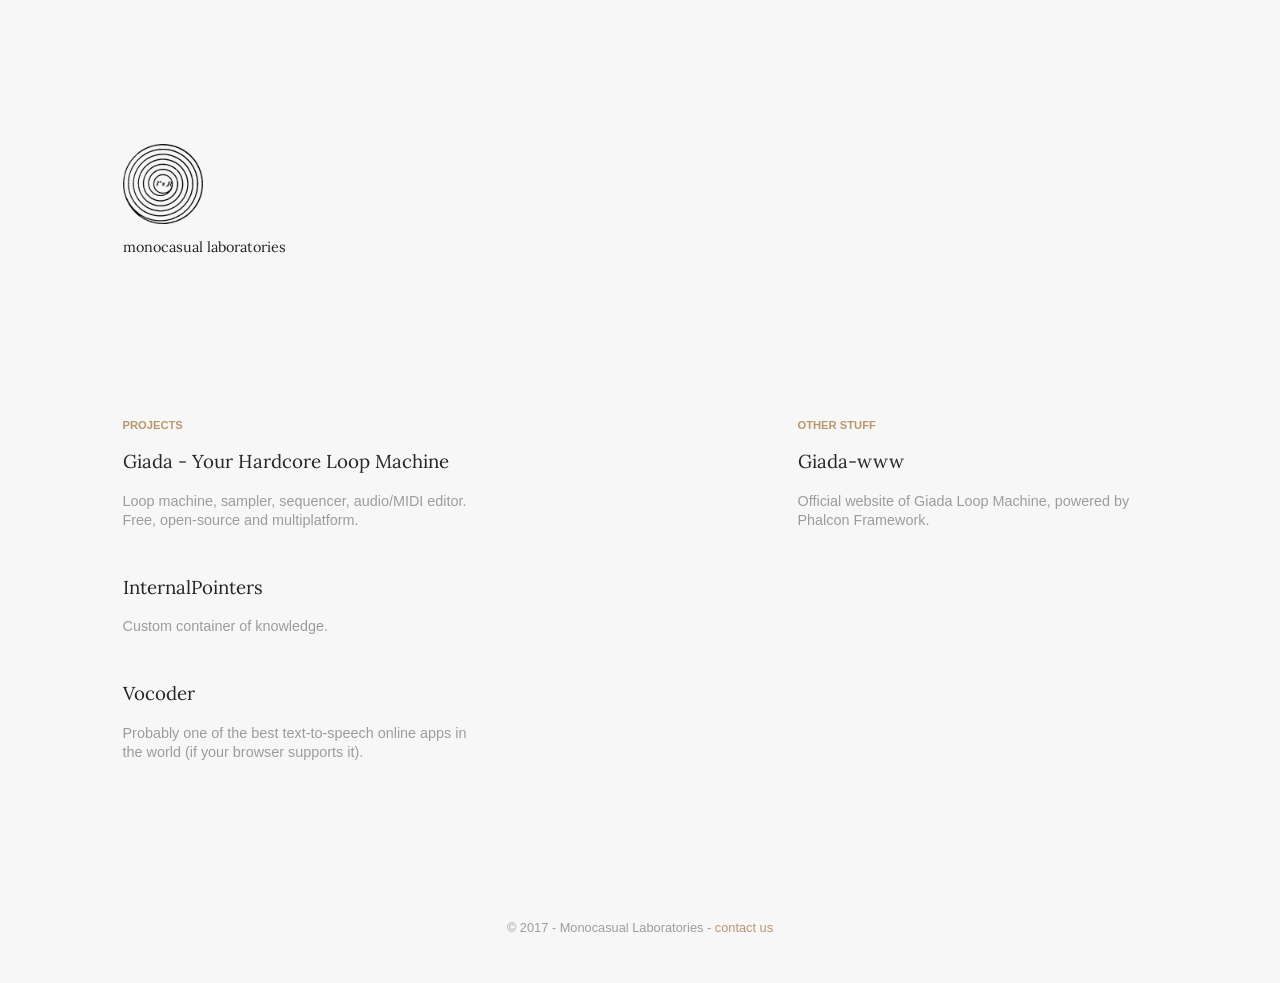
==== index.html @ 69b8299d "Initial commit" ====
<!DOCTYPE html><html lang="en"><head><meta charset="utf-8"><meta http-equiv="X-UA-Compatible" content="IE=edge"><meta name="viewport" content="width=device-width,initial-scale=1"><meta name="description" content="Monocasual laboratories: no-bullsh*t development."><meta name="keywords" content="monocasual, web design, data analysis, web, analytics, layout, wordpress, responsive, video, audio, multimedia"><title>Monocasual Laboratories</title><link href="images/monocasual-favicon.ico" rel="icon"><link href="images/monocasual-favicon-152.png" rel="apple-touch-icon-precomposed"><link href="styles/main.css" media="all" rel="stylesheet" type="text/css"><script>(function(i,s,o,g,r,a,m){i['GoogleAnalyticsObject']=r;i[r]=i[r]||function(){
(i[r].q=i[r].q||[]).push(arguments)},i[r].l=1*new Date();a=s.createElement(o),
m=s.getElementsByTagName(o)[0];a.async=1;a.src=g;m.parentNode.insertBefore(a,m)
})(window,document,'script','//www.google-analytics.com/analytics.js','ga');
ga('create', 'UA-23296419-2', 'auto');
ga('send', 'pageview');</script></head><body><div class="mcl-container"><div class="mcl-header"><img src="images/monocasual-logo.png"><h1>monocasual laboratories</h1></div><div class="mcl-body"><div class="mcl-col"><h2>Projects</h2><div class="mcl-link"><h3><a href="http://www.giadamusic.com/">Giada - Your Hardcore Loop Machine</a></h3><p>Loop machine, sampler, sequencer, audio/MIDI editor. Free, open-source and multiplatform.</p></div><div class="mcl-link"><h3><a href="http://www.internalpointers.com/">InternalPointers</a></h3><p>Custom container of knowledge.</p></div><div class="mcl-link"><h3><a href="https://monocasual.github.io/vocoder/">Vocoder</a></h3><p>Probably one of the best text-to-speech online apps in the world (if your browser supports it).</p></div></div><div class="mcl-col last"><h2>Other Stuff</h2><div class="mcl-link"><h3><a href="https://github.com/monocasual/giada-www">Giada-www</a></h3><p>Official website of Giada Loop Machine, powered by Phalcon Framework.</p></div></div><div class="mcl-clearfix"></div></div><div class="mcl-footer">© 2017 - Monocasual Laboratories - <a href="mailto:monocasual@gmail.com">contact us</a></div></div></body></html>
---- styles/main.css ----
/*! normalize.css v3.0.3 | MIT License | github.com/necolas/normalize.css */@import url(https://fonts.googleapis.com/css?family=Lora);img,legend{border:0}legend,td,th{padding:0}html{font-family:sans-serif;-ms-text-size-adjust:100%;-webkit-text-size-adjust:100%}article,aside,details,figcaption,figure,footer,header,hgroup,main,menu,nav,section,summary{display:block}audio,canvas,progress,video{display:inline-block;vertical-align:baseline}audio:not([controls]){display:none;height:0}[hidden],template{display:none}a{background-color:transparent}a:active,a:hover{outline:0}abbr[title]{border-bottom:1px dotted}b,optgroup,strong{font-weight:700}dfn{font-style:italic}h1{font-size:2em;margin:.67em 0}mark{background:#ff0;color:#000}small{font-size:80%}sub,sup{font-size:75%;line-height:0;position:relative;vertical-align:baseline}sup{top:-.5em}sub{bottom:-.25em}svg:not(:root){overflow:hidden}figure{margin:1em 40px}hr{box-sizing:content-box;height:0}pre,textarea{overflow:auto}code,kbd,pre,samp{font-family:monospace,monospace;font-size:1em}button,input,optgroup,select,textarea{color:inherit;font:inherit;margin:0}.mcl-body h2,.mcl-body h3,.mcl-header h1,body{font-weight:400}button{overflow:visible}button,select{text-transform:none}button,html input[type=button],input[type=reset],input[type=submit]{-webkit-appearance:button;cursor:pointer}button[disabled],html input[disabled]{cursor:default}button::-moz-focus-inner,input::-moz-focus-inner{border:0;padding:0}input{line-height:normal}input[type=checkbox],input[type=radio]{box-sizing:border-box;padding:0}input[type=number]::-webkit-inner-spin-button,input[type=number]::-webkit-outer-spin-button{height:auto}input[type=search]{-webkit-appearance:textfield;box-sizing:content-box}input[type=search]::-webkit-search-cancel-button,input[type=search]::-webkit-search-decoration{-webkit-appearance:none}fieldset{border:1px solid silver;margin:0 2px;padding:.35em .625em .75em}table{border-collapse:collapse;border-spacing:0}body{font-family:Lora,serif;font-size:1em;color:#252527;background-color:#F7F7F7;margin:0}img.responsive{width:100%;height:auto}.mcl-container{width:285px;margin-left:auto;margin-right:auto}.mcl-container:after{content:" ";display:block;clear:both}@media (min-width:600px){.mcl-container{width:435px;margin-left:auto;margin-right:auto}.mcl-container:after{content:" ";display:block;clear:both}}@media (min-width:800px){.mcl-container{width:585px;margin-left:auto;margin-right:auto}.mcl-container:after{content:" ";display:block;clear:both}}@media (min-width:1000px){.mcl-container{width:885px;margin-left:auto;margin-right:auto}.mcl-container:after{content:" ";display:block;clear:both}}@media (min-width:1200px){.mcl-container{width:1035px;margin-left:auto;margin-right:auto}.mcl-container:after{content:" ";display:block;clear:both}}@media (min-width:1600px){.mcl-container{width:1185px;margin-left:auto;margin-right:auto}.mcl-container:after{content:" ";display:block;clear:both}}.mcl-col.last{margin-top:96px}@media (min-width:1000px){.mcl-col{width:360px;float:left;margin-right:15px}.mcl-col.last{float:right;margin-right:0;margin-top:0}}.mcl-clearfix{clear:both}.mcl-header{padding:144px 0}.mcl-header img{width:80px;height:80px}.mcl-header h1{font-size:.9em}.mcl-body{margin-bottom:96px}.mcl-body h2{font-family:Arial,sans-serif;font-size:.7em;text-transform:uppercase;font-weight:700;color:#B9966B}.mcl-link{padding-bottom:12px}.mcl-link h3 a{text-decoration:none;color:#252527}.mcl-footer,.mcl-link p{font-family:Arial,sans-serif;color:#9C9C9C}.mcl-link h3 a:hover{border-bottom:1px solid #9C9C9C}.mcl-link h3 a:hover:after{content:' ';display:inline-block;background-image:url(../images/link.svg);background-repeat:no-repeat;background-size:contain;background-position-x:10px;width:20px;height:10px}.mcl-link p{font-size:.9em;line-height:130%}.mcl-link:last-child{padding-bottom:0}.mcl-footer{clear:both;padding:48px 0;font-size:.8em;text-align:center}.mcl-footer a{color:#B9966B;text-decoration:none}.mcl-footer a:hover{border-bottom:1px solid #B9966B}
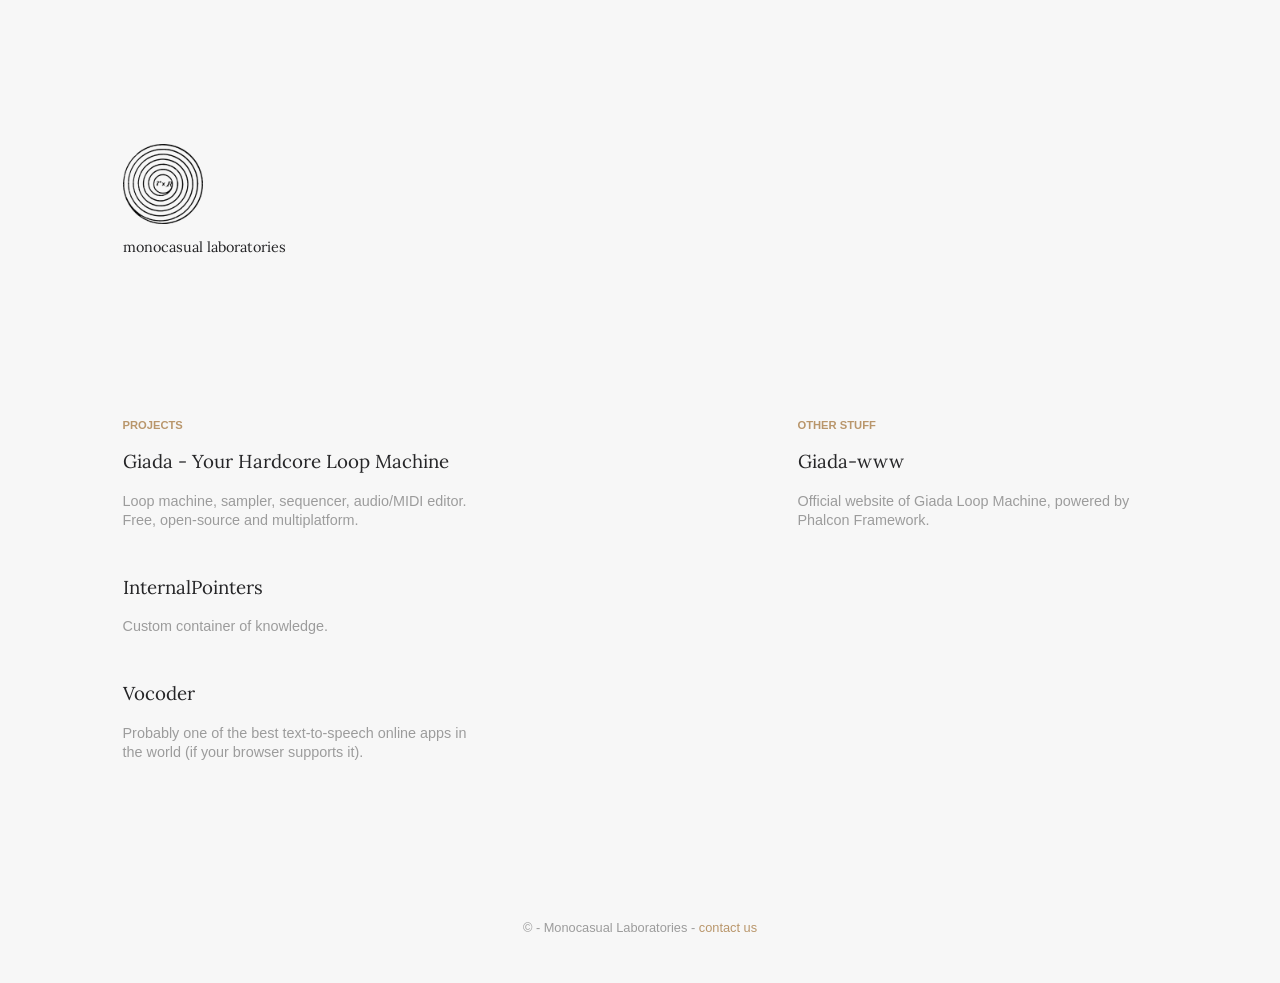
==== commit 6afd236f: "Display dynamic copyright date" ====
--- a/index.html
+++ b/index.html
@@ -1,6 +1,78 @@
-<!DOCTYPE html><html lang="en"><head><meta charset="utf-8"><meta http-equiv="X-UA-Compatible" content="IE=edge"><meta name="viewport" content="width=device-width,initial-scale=1"><meta name="description" content="Monocasual laboratories: no-bullsh*t development."><meta name="keywords" content="monocasual, web design, data analysis, web, analytics, layout, wordpress, responsive, video, audio, multimedia"><title>Monocasual Laboratories</title><link href="images/monocasual-favicon.ico" rel="icon"><link href="images/monocasual-favicon-152.png" rel="apple-touch-icon-precomposed"><link href="styles/main.css" media="all" rel="stylesheet" type="text/css"><script>(function(i,s,o,g,r,a,m){i['GoogleAnalyticsObject']=r;i[r]=i[r]||function(){
-(i[r].q=i[r].q||[]).push(arguments)},i[r].l=1*new Date();a=s.createElement(o),
-m=s.getElementsByTagName(o)[0];a.async=1;a.src=g;m.parentNode.insertBefore(a,m)
-})(window,document,'script','//www.google-analytics.com/analytics.js','ga');
-ga('create', 'UA-23296419-2', 'auto');
-ga('send', 'pageview');</script></head><body><div class="mcl-container"><div class="mcl-header"><img src="images/monocasual-logo.png"><h1>monocasual laboratories</h1></div><div class="mcl-body"><div class="mcl-col"><h2>Projects</h2><div class="mcl-link"><h3><a href="http://www.giadamusic.com/">Giada - Your Hardcore Loop Machine</a></h3><p>Loop machine, sampler, sequencer, audio/MIDI editor. Free, open-source and multiplatform.</p></div><div class="mcl-link"><h3><a href="http://www.internalpointers.com/">InternalPointers</a></h3><p>Custom container of knowledge.</p></div><div class="mcl-link"><h3><a href="https://monocasual.github.io/vocoder/">Vocoder</a></h3><p>Probably one of the best text-to-speech online apps in the world (if your browser supports it).</p></div></div><div class="mcl-col last"><h2>Other Stuff</h2><div class="mcl-link"><h3><a href="https://github.com/monocasual/giada-www">Giada-www</a></h3><p>Official website of Giada Loop Machine, powered by Phalcon Framework.</p></div></div><div class="mcl-clearfix"></div></div><div class="mcl-footer">© 2017 - Monocasual Laboratories - <a href="mailto:monocasual@gmail.com">contact us</a></div></div></body></html>+<!DOCTYPE html>
+<html lang="en">
+    <head>
+        <meta charset="utf-8">
+        <meta http-equiv="X-UA-Compatible" content="IE=edge">
+        <meta name="viewport" content="width=device-width,initial-scale=1">
+        <meta name="description" content="Monocasual laboratories: no-bullsh*t development.">
+        <meta name="keywords" content="monocasual, web design, data analysis, web, analytics, layout, wordpress, responsive, video, audio, multimedia">
+        <title>Monocasual Laboratories</title>
+        <link href="images/monocasual-favicon.ico" rel="icon">
+        <link href="images/monocasual-favicon-152.png" rel="apple-touch-icon-precomposed">
+        <link href="styles/main.css" media="all" rel="stylesheet" type="text/css">
+        <script>
+            document.getElementById('year').textContent = new Date().getFullYear();
+
+            (function(i, s, o, g, r, a, m) {
+                i['GoogleAnalyticsObject'] = r;
+                i[r] = i[r] || function() {
+                    (i[r].q = i[r].q || []).push(arguments)
+                }
+                ,
+                i[r].l = 1 * new Date();
+                a = s.createElement(o),
+                m = s.getElementsByTagName(o)[0];
+                a.async = 1;
+                a.src = g;
+                m.parentNode.insertBefore(a, m)
+            }
+            )(window, document, 'script', '//www.google-analytics.com/analytics.js', 'ga');
+            ga('create', 'UA-23296419-2', 'auto');
+            ga('send', 'pageview');
+        </script>
+    </head>
+    <body>
+        <div class="mcl-container">
+            <div class="mcl-header">
+                <img src="images/monocasual-logo.png">
+                <h1>monocasual laboratories</h1>
+            </div>
+            <div class="mcl-body">
+                <div class="mcl-col">
+                    <h2>Projects</h2>
+                    <div class="mcl-link">
+                        <h3>
+                            <a href="http://www.giadamusic.com/">Giada - Your Hardcore Loop Machine</a>
+                        </h3>
+                        <p>Loop machine, sampler, sequencer, audio/MIDI editor. Free, open-source and multiplatform.</p>
+                    </div>
+                    <div class="mcl-link">
+                        <h3>
+                            <a href="http://www.internalpointers.com/">InternalPointers</a>
+                        </h3>
+                        <p>Custom container of knowledge.</p>
+                    </div>
+                    <div class="mcl-link">
+                        <h3>
+                            <a href="https://monocasual.github.io/vocoder/">Vocoder</a>
+                        </h3>
+                        <p>Probably one of the best text-to-speech online apps in the world (if your browser supports it).</p>
+                    </div>
+                </div>
+                <div class="mcl-col last">
+                    <h2>Other Stuff</h2>
+                    <div class="mcl-link">
+                        <h3>
+                            <a href="https://github.com/monocasual/giada-www">Giada-www</a>
+                        </h3>
+                        <p>Official website of Giada Loop Machine, powered by Phalcon Framework.</p>
+                    </div>
+                </div>
+                <div class="mcl-clearfix"></div>
+            </div>
+            <div class="mcl-footer">
+                © <span id="copyright"></span> - Monocasual Laboratories - <a href="mailto:monocasual@gmail.com">contact us</a>
+            </div>
+        </div>
+    </body>
+</html>
